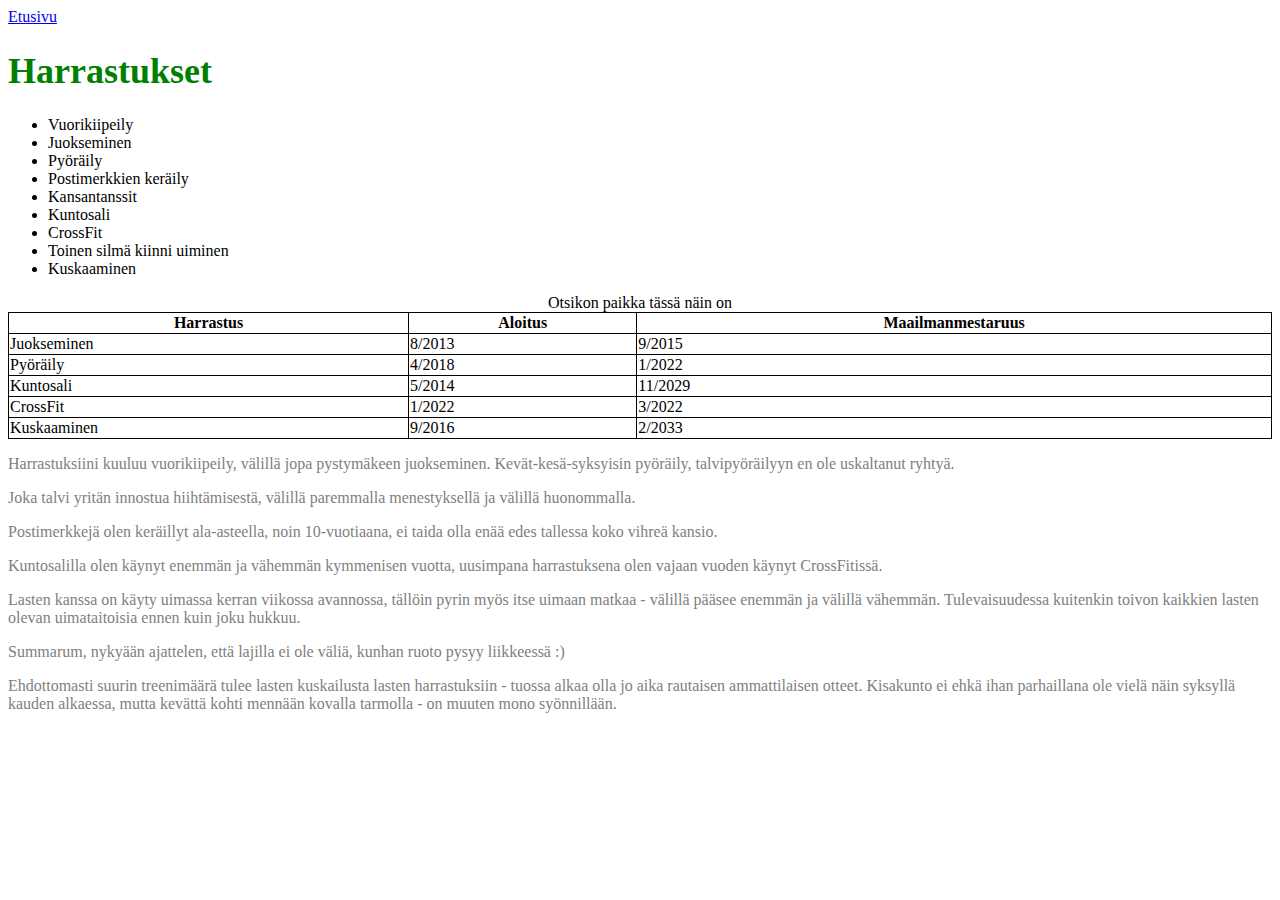
==== harrastukset.html @ 8bba98e3 "aloitus taas" ====
<!DOCTYPE html>
<html lang="fi">
<head>
    <meta charset="UTF-8">
    <meta http-equiv="X-UA-Compatible" content="IE=edge">
    <meta name="viewport" content="width=device-width, initial-scale=1.0">
    <title>Harrastukset</title>
    <link rel="stylesheet" href="tyylit.css">
    <style>
        table {
            width: 100%;
        }
    table, th, td {
        border: 1px solid black;
        border-collapse: collapse;
    }
    </style>
    <style></style>
    </head>
            <nav>
                <a href="https://pmk.esedu.fi/tanja.tepponen/public_html/">Etusivu</a>
                </nav>


<body>
    <h1>Harrastukset</h1>
    <ul>
        <li>Vuorikiipeily</li>
        <li>Juokseminen</li>
        <li>Pyöräily</li>
        <li>Postimerkkien keräily</li>
        <li>Kansantanssit</li>
        <li>Kuntosali</li>
        <li>CrossFit</li>
        <li>Toinen silmä kiinni uiminen</li>
        <li>Kuskaaminen</li>

    </ul>

    <table>
        <caption>Otsikon paikka tässä näin on</caption>
        <tr>
            <th>Harrastus</th>
            <th>Aloitus</th>
            <th>Maailmanmestaruus</th>
        </tr>
        <tr>
            <td>Juokseminen</td>
            <td>8/2013</td>
            <td>9/2015</td>
        <tr>
            <td>Pyöräily</td>
            <td>4/2018</td>
            <td>1/2022</td>            
        </tr>    
        <tr>
            <td>Kuntosali</td>
            <td>5/2014</td>
            <td>11/2029</td>
        </tr>
        <tr>
            <td>CrossFit</td>
            <td>1/2022</td>
            <td>3/2022</td>
        <tr>
            <td>Kuskaaminen</td>
            <td>9/2016</td>
            <td>2/2033</td>
        </tr>
    </table>



    <p>Harrastuksiini kuuluu vuorikiipeily, välillä jopa pystymäkeen juokseminen. Kevät-kesä-syksyisin pyöräily, talvipyöräilyyn en ole uskaltanut ryhtyä.</p>
    <p>Joka talvi yritän innostua hiihtämisestä, välillä paremmalla menestyksellä ja välillä huonommalla. </p>
    <p>Postimerkkejä olen keräillyt ala-asteella, noin 10-vuotiaana, ei taida olla enää edes tallessa koko vihreä kansio.</p>
    <p>Kuntosalilla olen käynyt enemmän ja vähemmän kymmenisen vuotta, uusimpana harrastuksena olen vajaan vuoden käynyt CrossFitissä. </p>
    <p>Lasten kanssa on käyty uimassa kerran viikossa avannossa, tällöin pyrin myös itse uimaan matkaa - välillä pääsee enemmän ja välillä vähemmän. Tulevaisuudessa kuitenkin toivon kaikkien lasten olevan uimataitoisia ennen kuin joku hukkuu. </p>
    <p>Summarum, nykyään ajattelen, että lajilla ei ole väliä, kunhan ruoto pysyy liikkeessä :)</p>
    <p>Ehdottomasti suurin treenimäärä tulee lasten kuskailusta lasten harrastuksiin - tuossa alkaa olla jo aika rautaisen ammattilaisen otteet. Kisakunto ei ehkä ihan parhaillana ole vielä näin syksyllä kauden alkaessa, mutta kevättä kohti mennään kovalla tarmolla - on muuten mono syönnillään.</p>
</body>
</html>
---- tyylit.css ----
h1 { color: green; font-size: 36px;}
h2 { color: greenyellow; font-size: 28px;}
h3 { color: yellowgreen; font-size: 22px;}
p { color: grey; font-size: 16px;}
link, blockquote { color: rgb(226, 142, 142)}


[class~="olen"] {color: red;}

.olen { color: red; }

#olen { color: purple}
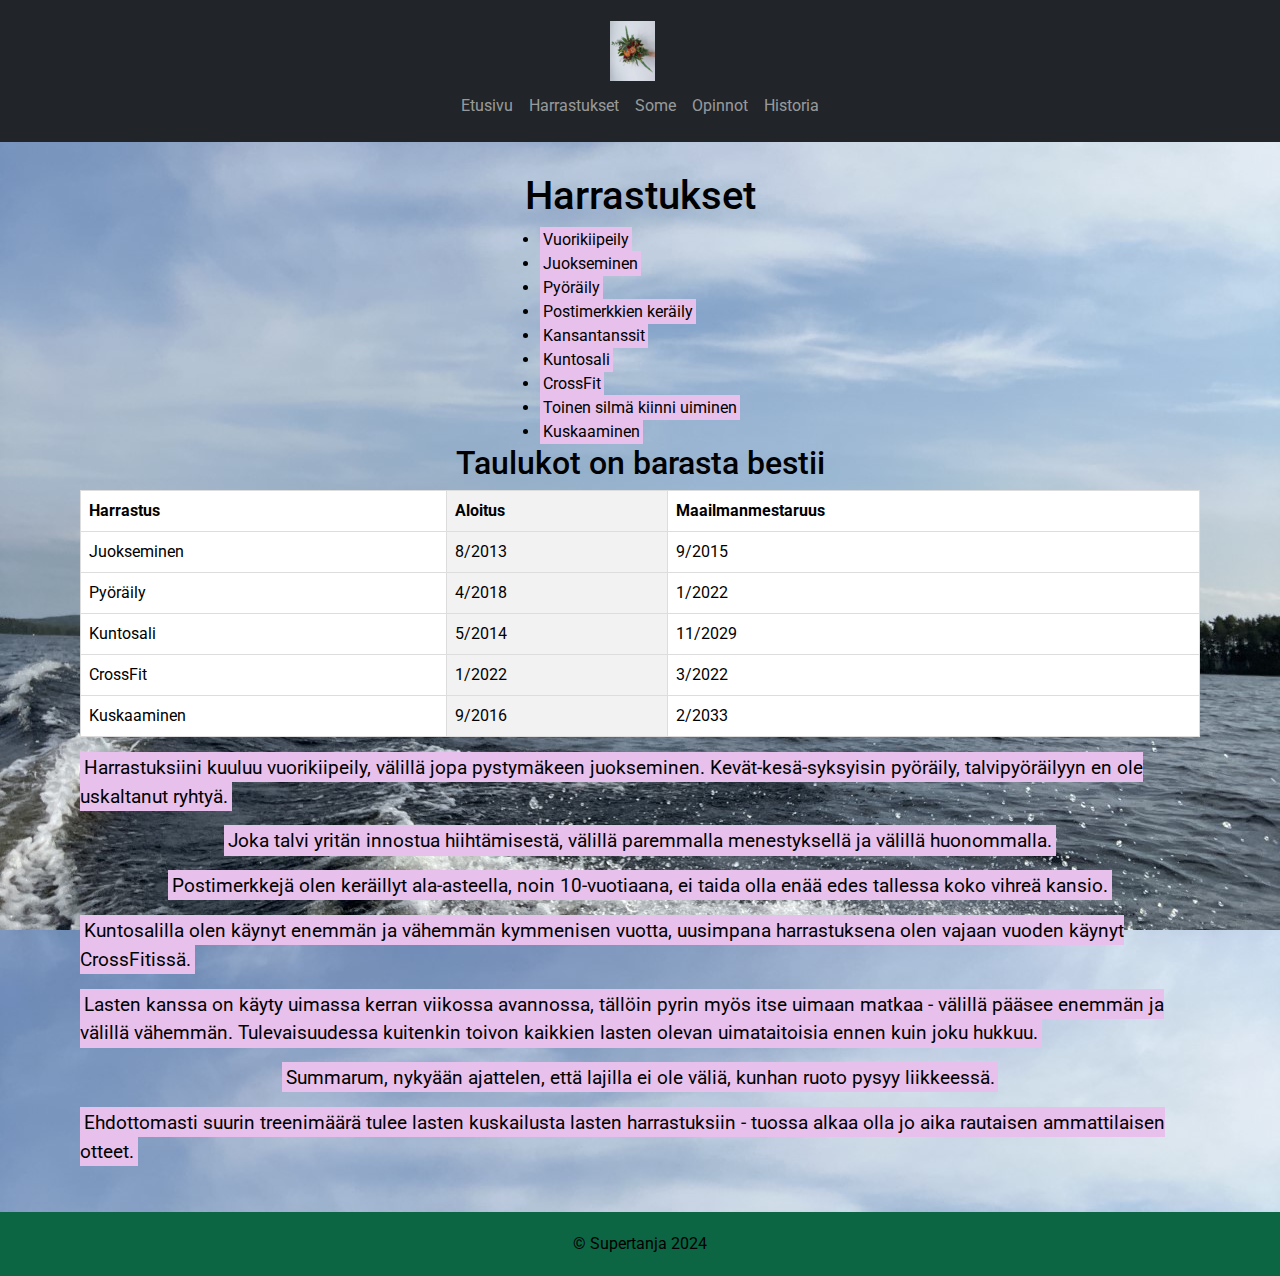
==== commit 5db80c45: "valamis" ====
--- a/harrastukset.html
+++ b/harrastukset.html
@@ -1,82 +1,117 @@
 <!DOCTYPE html>
-<html lang="fi">
+<html>
+    <html lang="fi">
 <head>
     <meta charset="UTF-8">
-    <meta http-equiv="X-UA-Compatible" content="IE=edge">
-    <meta name="viewport" content="width=device-width, initial-scale=1.0">
-    <title>Harrastukset</title>
-    <link rel="stylesheet" href="tyylit.css">
-    <style>
-        table {
-            width: 100%;
-        }
-    table, th, td {
-        border: 1px solid black;
-        border-collapse: collapse;
-    }
-    </style>
-    <style></style>
-    </head>
-            <nav>
-                <a href="https://pmk.esedu.fi/tanja.tepponen/public_html/">Etusivu</a>
-                </nav>
 
+    <title>Tanja Ha</title>
+    <link rel="stylesheet" href="./css/bootstrap.min.css">
 
-<body>
-    <h1>Harrastukset</h1>
-    <ul>
-        <li>Vuorikiipeily</li>
-        <li>Juokseminen</li>
-        <li>Pyöräily</li>
-        <li>Postimerkkien keräily</li>
-        <li>Kansantanssit</li>
-        <li>Kuntosali</li>
-        <li>CrossFit</li>
-        <li>Toinen silmä kiinni uiminen</li>
-        <li>Kuskaaminen</li>
+    <link href="https://fonts.googleapis.com/css2?family=Roboto" rel="stylesheet">
+    <link rel="stylesheet" href="./css/style.css">
+    <link rel="stylesheet" href="./css/mobiili.css">
+    <script src="./js/bootstrap.bundle.min.js"></script>
 
-    </ul>
+</head>
+<body> 
+    <nav class="navbar navbar-expand-lg navbar-dark bg-dark container-fluid">
+        <div class="container py-2">  
+            <span class="navbar-brand">
+                <img src="./css/img/Kukkakimppu.jpg" alt="kukkakimppu" height="60px">
+            </span>
+    
+            <button class="navbar-toggler" type="button" data-bs-toggle="collapse" data-bs-target="#myNavbar" aria-controls="nav  barSupportedContent" aria-expanded="false" aria-label="Toggle navigation">
+                <span class="navbar-toggler-icon"></span>
+            </button>
+    
+            <div class="collapse navbar-collapse justify-content-end" id="myNavbar"> 
+                <ul class="navbar-nav">
+                    <li class="nav-item">
+                        <a href="./index.html" class="nav-link text-center">Etusivu</a>
+                    </li>
+                    <li class="nav-item">
+                        <a href="./harrastukset.html" class="nav-link text-center">Harrastukset</a>
+                    </li>
+                    <li class="nav-item">
+                        <a href="./some.html" class="nav-link text-center">Some</a>
+                    </li>
+                    <li class="nav-item">
+                        <a href="./opinnot.html" class="nav-link text-center">Opinnot</a>
+                    </li>
+                    <li class="nav-item">
+                        <a href="./Duunit.html" class="nav-link text-center">Historia</a>
+                    </li> 
+                </ul>
+            </div>
+        </div>
+    </nav>
 
-    <table>
-        <caption>Otsikon paikka tässä näin on</caption>
-        <tr>
-            <th>Harrastus</th>
-            <th>Aloitus</th>
-            <th>Maailmanmestaruus</th>
-        </tr>
-        <tr>
-            <td>Juokseminen</td>
-            <td>8/2013</td>
-            <td>9/2015</td>
-        <tr>
-            <td>Pyöräily</td>
-            <td>4/2018</td>
-            <td>1/2022</td>            
-        </tr>    
-        <tr>
-            <td>Kuntosali</td>
-            <td>5/2014</td>
-            <td>11/2029</td>
-        </tr>
-        <tr>
-            <td>CrossFit</td>
-            <td>1/2022</td>
-            <td>3/2022</td>
-        <tr>
-            <td>Kuskaaminen</td>
-            <td>9/2016</td>
-            <td>2/2033</td>
-        </tr>
-    </table>
+    <section id="showcase">
+        <div class="container">
+            <h1>Harrastukset</h1>
+                <ul>
+                    <li><span class="mark">Vuorikiipeily</span></li>  
+                    <li><span class="mark">Juokseminen</span></li>
+                    <li><span class="mark">Pyöräily</span></li>
+                    <li><span class="mark">Postimerkkien keräily</span></li>
+                    <li><span class="mark">Kansantanssit</span></li>
+                    <li><span class="mark">Kuntosali</span></li>
+                    <li><span class="mark">CrossFit</span></li>
+                    <li><span class="mark">Toinen silmä kiinni uiminen</span></li>
+                    <li><span class="mark">Kuskaaminen</span></li>
+                </ul>
+
+        <table>
+            <h2>Taulukot on barasta bestii</h2>
+            <table class="table table-striped-columns">
+
+                <tr>
+                    <th>Harrastus</th>
+                    <th>Aloitus</th>
+                    <th>Maailmanmestaruus</th>
+                </tr>
+                <tr>
+                    <td>Juokseminen</td>
+                    <td>8/2013</td>
+                    <td>9/2015</td>
+                </tr>
+                <tr>
+                    <td>Pyöräily</td>
+                    <td>4/2018</td>
+                    <td>1/2022</td>            
+                </tr>    
+                <tr>
+                    <td>Kuntosali</td>
+                    <td>5/2014</td>
+                    <td>11/2029</td>
+                </tr>
+                <tr>
+                    <td>CrossFit</td>
+                    <td>1/2022</td>
+                    <td>3/2022</td>
+                </tr>                
+                <tr>
+                    <td>Kuskaaminen</td>
+                    <td>9/2016</td>
+                    <td>2/2033</td>
+                </tr>
+        </table>
 
 
 
-    <p>Harrastuksiini kuuluu vuorikiipeily, välillä jopa pystymäkeen juokseminen. Kevät-kesä-syksyisin pyöräily, talvipyöräilyyn en ole uskaltanut ryhtyä.</p>
-    <p>Joka talvi yritän innostua hiihtämisestä, välillä paremmalla menestyksellä ja välillä huonommalla. </p>
-    <p>Postimerkkejä olen keräillyt ala-asteella, noin 10-vuotiaana, ei taida olla enää edes tallessa koko vihreä kansio.</p>
-    <p>Kuntosalilla olen käynyt enemmän ja vähemmän kymmenisen vuotta, uusimpana harrastuksena olen vajaan vuoden käynyt CrossFitissä. </p>
-    <p>Lasten kanssa on käyty uimassa kerran viikossa avannossa, tällöin pyrin myös itse uimaan matkaa - välillä pääsee enemmän ja välillä vähemmän. Tulevaisuudessa kuitenkin toivon kaikkien lasten olevan uimataitoisia ennen kuin joku hukkuu. </p>
-    <p>Summarum, nykyään ajattelen, että lajilla ei ole väliä, kunhan ruoto pysyy liikkeessä :)</p>
-    <p>Ehdottomasti suurin treenimäärä tulee lasten kuskailusta lasten harrastuksiin - tuossa alkaa olla jo aika rautaisen ammattilaisen otteet. Kisakunto ei ehkä ihan parhaillana ole vielä näin syksyllä kauden alkaessa, mutta kevättä kohti mennään kovalla tarmolla - on muuten mono syönnillään.</p>
+    <p><span class="mark">Harrastuksiini kuuluu vuorikiipeily, välillä jopa pystymäkeen juokseminen. Kevät-kesä-syksyisin pyöräily, talvipyöräilyyn en ole uskaltanut ryhtyä.</span></p>
+    <p><span class="mark">Joka talvi yritän innostua hiihtämisestä, välillä paremmalla menestyksellä ja välillä huonommalla. </span></p>
+    <p><span class="mark">Postimerkkejä olen keräillyt ala-asteella, noin 10-vuotiaana, ei taida olla enää edes tallessa koko vihreä kansio.</span></p>
+    <p><span class="mark">Kuntosalilla olen käynyt enemmän ja vähemmän kymmenisen vuotta, uusimpana harrastuksena olen vajaan vuoden käynyt CrossFitissä. </span></p>
+    <p><span class="mark">Lasten kanssa on käyty uimassa kerran viikossa avannossa, tällöin pyrin myös itse uimaan matkaa - välillä pääsee enemmän ja välillä vähemmän. Tulevaisuudessa kuitenkin toivon kaikkien lasten olevan uimataitoisia ennen kuin joku hukkuu. </span></p>
+    <p><span class="mark">Summarum, nykyään ajattelen, että lajilla ei ole väliä, kunhan ruoto pysyy liikkeessä.</span></p>
+    <p><span class="mark">Ehdottomasti suurin treenimäärä tulee lasten kuskailusta lasten harrastuksiin - tuossa alkaa olla jo aika rautaisen ammattilaisen otteet.</span></p>
+    </section>
+
+
+    <footer>
+        &copy; Supertanja 2024 
+    </footer>
+
 </body>
 </html>--- a/css/style.css
+++ b/css/style.css
@@ -0,0 +1,227 @@
+body {
+    font-size: 15px/1.5;
+    margin: 10px;
+    padding: 0;
+    font-family: 'Roboto', sans-serif;
+    background-color: #e7c1eb;
+    background-image: url("./img/Iisvesi\ veneestä.jpg");
+    background-repeat: repeat-y;
+    background-position: center;
+    color: var(--teksti);
+     display: flex;
+    flex-direction: column;
+    min-height: 100vh; /* Aseta vähimmäiskorkeus näytön korkeudelle */
+    
+    
+}
+
+ul {
+
+    margin: 0;
+    padding: 0;
+    float: left;
+    display: inline;
+}
+
+
+.highlight {
+    color: rgb(44, 116, 134);
+    font-weight: bold;
+
+}
+
+.dark {
+    background-color: #f4f4f4;
+    padding: 15px;
+    color: #eb0606;
+}
+header {
+    background-color: rgb(105, 21, 67);
+    color: #000000;
+    padding: 30px 0px;
+    min-height: 70px;
+    border-bottom: #ebaaff 3px solid;
+
+}
+
+#branding img {
+    display: block;
+    float: left;
+    padding: 5px;
+    margin: 0px 10px 0px 10px;
+    height: 50px;
+    -ms-transform: rotate(25deg); 
+    -webkit-transform: rotate(deg);
+    transform: rotate(25deg);
+
+}
+
+#branding h1 {
+    margin: 0px;
+}
+
+header a {
+    color: #ffffff;
+    text-decoration: none;
+    text-transform: uppercase;
+    font-size: 18px;
+}
+
+header li {
+    display: inline;
+    padding: 0 20px;
+}
+
+header nav {
+    float: right;
+    margin-top: 15px;
+}
+
+header #branding {
+    float: left;
+}
+
+main {
+    font-size: 1.5em;
+    line-height: 1.5em;
+}
+
+section {
+    max-width: 1200px;
+    width: 100%;
+    margin: 20px auto;
+}
+
+#showcase {
+    background-image: url(./css/img/Kukkakimppu.jpg);
+    background-repeat: repeat-y; /* Toista vain pystysuunnassa */
+    background-size: 100% auto;  /* Tee taustakuva aina näytön levyiseksi ja toista pystysuunnassa tarvittaessa */
+    
+    width: 100%;
+    color: #000000;
+
+    flex: 1;
+} 
+body, html {
+    height: 100%; /* Aseta bodyn ja html:n korkeus 100%:iin */
+    margin: 0; /* Nollaa bodyn ja html:n marginaalit */
+}
+
+.container {
+    display: flex;
+    align-items: center;
+    flex-direction: column;
+    padding: 10px 10px;
+}
+
+.main-box {
+    width: 100%;
+    padding: 20px;
+    margin: 20px 10px 10px 10px;
+    max-width: 1200px;
+    border-radius: 10px;
+    text-align: center;
+    display: grid;
+    grid-template-columns: repeat(auto-fill, minmax(250px, 1fr));
+    gap: 20px;
+    overflow: hidden; /* Estää .box-elementtien menemisen yli showcase:n */
+}
+
+.box {
+    box-sizing: border-box;
+    max-width: 250px;
+    background-color: rgba(255, 255, 255, 0.8);
+    padding: 20px;
+    border-radius: 10px;
+    text-align: center;
+}
+
+.otsikko {
+    grid-column: span 4;
+    text-align: center;
+    margin-bottom: 20px; /* Voit säätää tarvittaessa */
+}
+
+
+.box h2 {
+    color: #000000;
+}
+
+.box p {
+    margin: 10px 0;
+}
+
+
+#showcase p {
+    font-size: 1.2em;
+}
+
+#main-col {
+    width: 100%;
+    line-height: 1.5em;
+    grid-column: span 4;
+}
+
+#main-col h1 {
+    font-size: 1.5em;
+    margin-top: 0;
+    grid-column: span 4;
+}
+
+#sidebar {
+    float: right;
+    width: 30%;
+    line-height: 1.5em;
+    padding: 15px;
+}
+
+#sidebar h3 {
+    font-size: 1.3em;
+}
+
+#sidebar img {
+    max-width: 100%;
+}
+
+footer {
+
+    bottom: 0;
+    padding: 20px;
+    color: #000000;
+    background-color: rgb(12, 102, 68);
+    width: 100%;
+    text-align: center;
+    position: relative;
+    clear: both; /* Varmista, ettei footer mene muiden elementtien päälle */
+    margin-top: auto;
+}
+
+table {
+    width: 100%;
+    border-collapse: collapse;
+  }
+  
+  th, td {
+    border: 1px solid #ddd;
+    padding: 8px;
+    text-align: left;
+  }
+  
+  td strong {
+    display: inline-block;
+    margin-right: 8px;
+  }
+  
+  tr:nth-child(even) {
+    background-color: #f2f2f2;
+  }
+  
+  td p {
+    margin-bottom: 10px;
+  }
+
+.mark {
+    color: rgb(0, 0, 0); /* Vaihda väri haluamaksesi */
+    background-color: #e7c1eb;
+}
+
--- a/css/mobiili.css
+++ b/css/mobiili.css
@@ -0,0 +1,17 @@
+@media only screen and (min-width: 800px) and (max-width: 1200px) {
+    .main-box {
+        grid-template-columns: repeat(auto-fill, minmax(calc(50% - 10px), 1fr)); /* 2 laatikkoa vierekkäin, ottaen huomioon marginaalit */
+    }
+
+    .box {
+        max-width: 100%; /* Laatikon maksimileveys on 100% näytöstä */
+        width: 100%; /* Laatikon leveys on 100% näytöstä */
+        margin: 0 10px 20px 0; /* Lisää marginaali oikealle ja alaspäin */
+    }
+
+    .otsikko {
+        grid-column: span 2; /* Muuta span-arvoa otsikolle kattaaksesi 2 laatikkoa */
+        margin-bottom: 20px; /* Säädä tarvittaessa */
+    }
+    
+}
